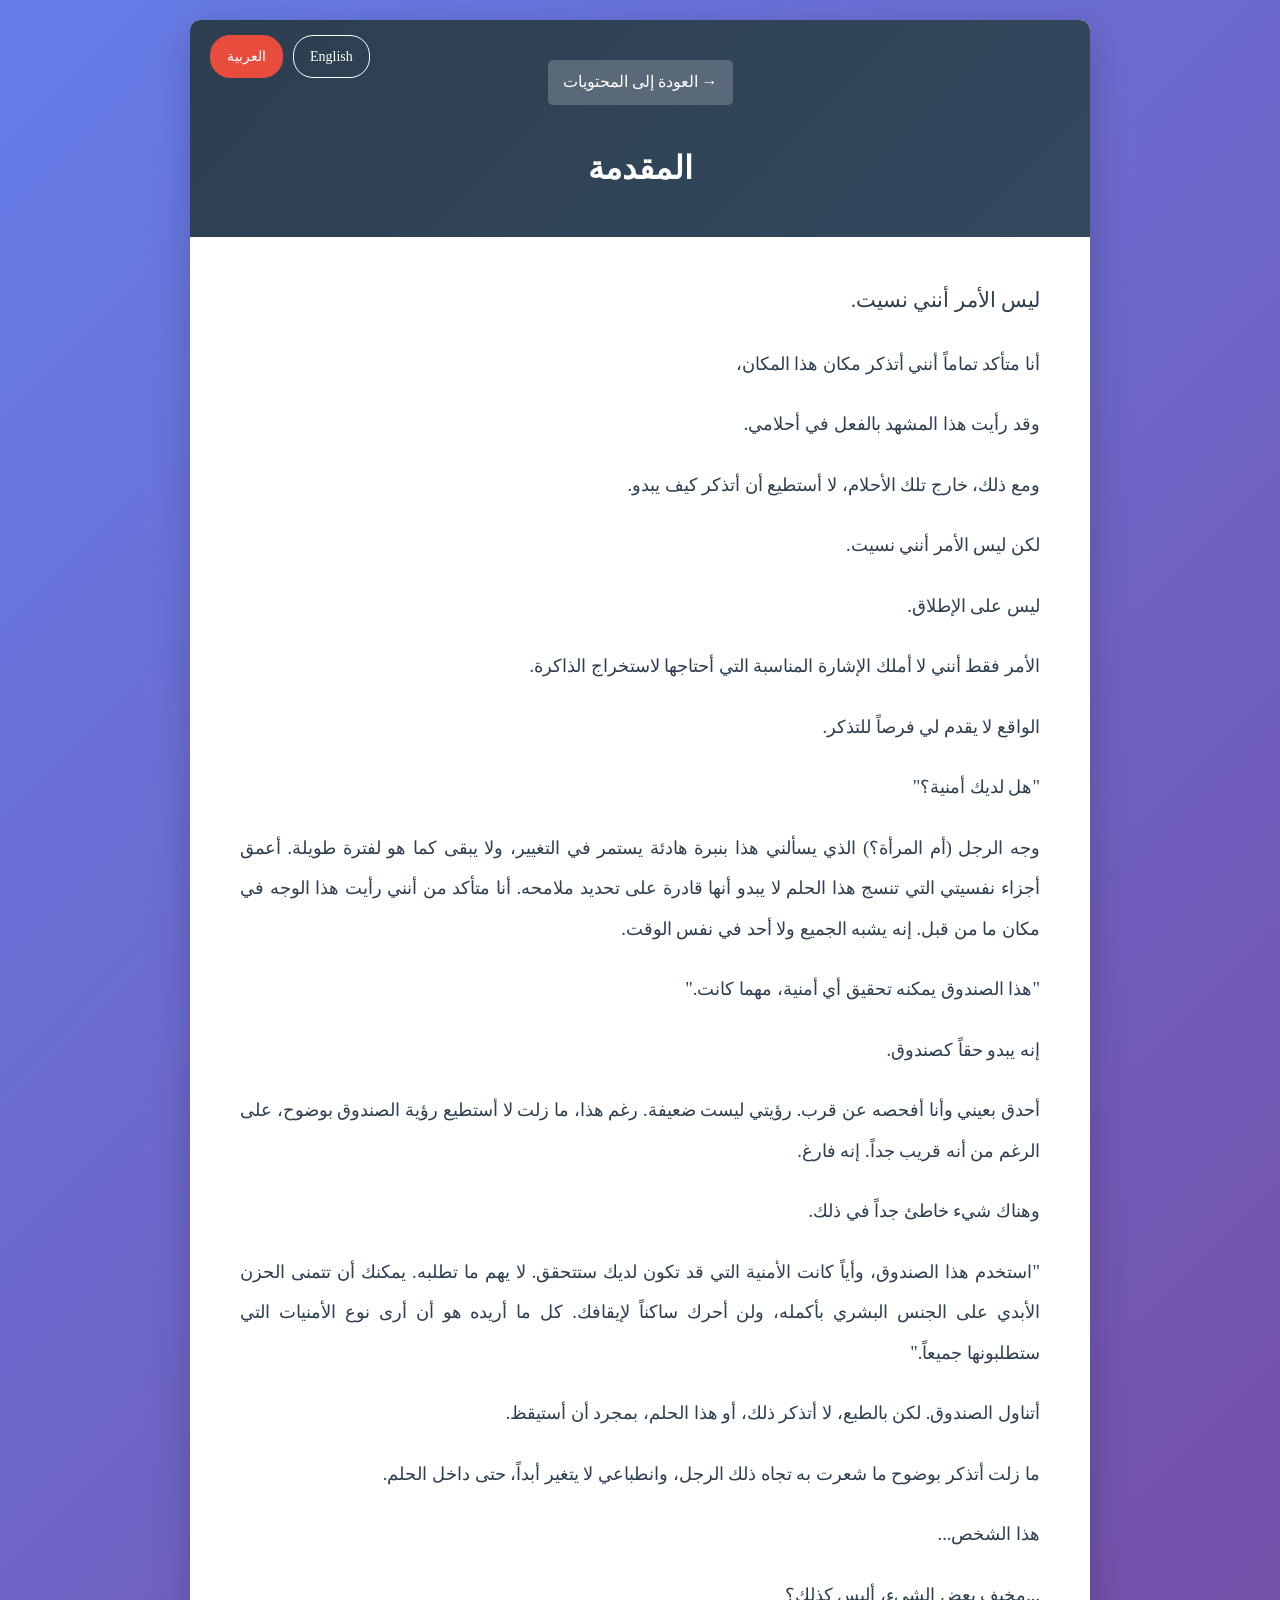
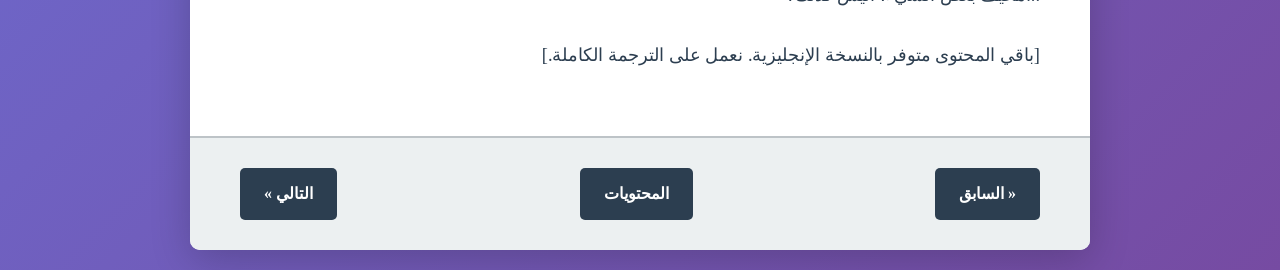
==== chapter_1_ar.html @ 04a9a9d6 "Create bilingual HTML website from PDF with Arabic translation Co-authored-by: kaly9 <170030629+kaly" ====
<!DOCTYPE html>
<html lang="ar" dir="rtl">
<head>
    <meta charset="UTF-8">
    <meta name="viewport" content="width=device-width, initial-scale=1.0">
    <title>المقدمة - الصندوق الفارغ وماريا الصفرية</title>
    <link rel="stylesheet" href="styles.css">
    <link rel="stylesheet" href="styles_ar.css">
</head>
<body class="rtl">
    <div class="container">
        <header class="chapter-header">
            <div class="language-switcher">
                <a href="chapter_1.html">English</a>
                <a href="chapter_1_ar.html" class="active">العربية</a>
            </div>
            <a href="index_ar.html" class="back-link">→ العودة إلى المحتويات</a>
            <h1 class="chapter-title">المقدمة</h1>
        </header>
        
        <main class="chapter-content">
            <p>ليس الأمر أنني نسيت.</p>
            <p>أنا متأكد تماماً أنني أتذكر مكان هذا المكان،</p>
            <p>وقد رأيت هذا المشهد بالفعل في أحلامي.</p>
            <p>ومع ذلك، خارج تلك الأحلام، لا أستطيع أن أتذكر كيف يبدو.</p>
            <p>لكن ليس الأمر أنني نسيت.</p>
            <p>ليس على الإطلاق.</p>
            <p>الأمر فقط أنني لا أملك الإشارة المناسبة التي أحتاجها لاستخراج الذاكرة.</p>
            <p>الواقع لا يقدم لي فرصاً للتذكر.</p>
            <p>"هل لديك أمنية؟"</p>
            <p>وجه الرجل (أم المرأة؟) الذي يسألني هذا بنبرة هادئة يستمر في التغيير، ولا يبقى كما هو لفترة طويلة. أعمق أجزاء نفسيتي التي تنسج هذا الحلم لا يبدو أنها قادرة على تحديد ملامحه. أنا متأكد من أنني رأيت هذا الوجه في مكان ما من قبل. إنه يشبه الجميع ولا أحد في نفس الوقت.</p>
            <p>"هذا الصندوق يمكنه تحقيق أي أمنية، مهما كانت."</p>
            <p>إنه يبدو حقاً كصندوق.</p>
            <p>أحدق بعيني وأنا أفحصه عن قرب. رؤيتي ليست ضعيفة. رغم هذا، ما زلت لا أستطيع رؤية الصندوق بوضوح، على الرغم من أنه قريب جداً. إنه فارغ.</p>
            <p>وهناك شيء خاطئ جداً في ذلك.</p>
            <p>"استخدم هذا الصندوق، وأياً كانت الأمنية التي قد تكون لديك ستتحقق. لا يهم ما تطلبه. يمكنك أن تتمنى الحزن الأبدي على الجنس البشري بأكمله، ولن أحرك ساكناً لإيقافك. كل ما أريده هو أن أرى نوع الأمنيات التي ستطلبونها جميعاً."</p>
            <p>أتناول الصندوق. لكن بالطبع، لا أتذكر ذلك، أو هذا الحلم، بمجرد أن أستيقظ.</p>
            <p>ما زلت أتذكر بوضوح ما شعرت به تجاه ذلك الرجل، وانطباعي لا يتغير أبداً، حتى داخل الحلم.</p>
            <p>هذا الشخص...</p>
            <p>...مخيف بعض الشيء، أليس كذلك؟</p>
            <p>[باقي المحتوى متوفر بالنسخة الإنجليزية. نعمل على الترجمة الكاملة.]</p>
        </main>
        
        <nav class="chapter-navigation">
            <a href="chapter_2_ar.html" class="nav-button">التالي »</a>
            <a href="index_ar.html" class="nav-button">المحتويات</a>
            <a href="index_ar.html" class="nav-button">« السابق</a>
        </nav>
    </div>
</body>
</html>
---- styles.css ----
/* Main Stylesheet for The Empty Box and Zeroth Maria Website */

* {
    margin: 0;
    padding: 0;
    box-sizing: border-box;
}

:root {
    --primary-color: #2c3e50;
    --secondary-color: #34495e;
    --accent-color: #e74c3c;
    --background: #ecf0f1;
    --text-color: #2c3e50;
    --light-text: #7f8c8d;
    --white: #ffffff;
    --border-color: #bdc3c7;
}

body {
    font-family: 'Georgia', 'Times New Roman', serif;
    line-height: 1.8;
    color: var(--text-color);
    background: linear-gradient(135deg, #667eea 0%, #764ba2 100%);
    min-height: 100vh;
    padding: 20px;
}

.container {
    max-width: 900px;
    margin: 0 auto;
    background: var(--white);
    box-shadow: 0 10px 40px rgba(0, 0, 0, 0.2);
    border-radius: 10px;
    overflow: hidden;
}

/* Header Styles */
.book-header, .chapter-header {
    background: linear-gradient(135deg, var(--primary-color) 0%, var(--secondary-color) 100%);
    color: var(--white);
    padding: 40px 30px;
    text-align: center;
    position: relative;
}

.language-switcher {
    position: absolute;
    top: 15px;
    right: 20px;
    display: flex;
    gap: 10px;
}

.language-switcher a {
    color: var(--white);
    text-decoration: none;
    padding: 8px 16px;
    border: 1px solid var(--white);
    border-radius: 20px;
    font-size: 14px;
    transition: all 0.3s;
}

.language-switcher a:hover {
    background: var(--white);
    color: var(--primary-color);
}

.language-switcher a.active {
    background: var(--accent-color);
    border-color: var(--accent-color);
}

.book-title {
    font-size: 2.5em;
    margin-bottom: 10px;
    font-weight: bold;
    text-shadow: 2px 2px 4px rgba(0, 0, 0, 0.3);
}

.book-subtitle {
    font-size: 1.2em;
    margin-bottom: 15px;
    opacity: 0.9;
}

.book-author, .book-publisher {
    font-size: 1em;
    opacity: 0.8;
    margin: 5px 0;
}

.chapter-title {
    font-size: 2em;
    margin-top: 20px;
}

.back-link {
    display: inline-block;
    color: var(--white);
    text-decoration: none;
    margin-bottom: 15px;
    padding: 8px 15px;
    background: rgba(255, 255, 255, 0.2);
    border-radius: 5px;
    transition: all 0.3s;
}

.back-link:hover {
    background: rgba(255, 255, 255, 0.3);
}

/* Navigation Styles */
.chapter-nav {
    padding: 40px 30px;
}

.chapter-nav h2 {
    color: var(--primary-color);
    margin-bottom: 25px;
    font-size: 1.8em;
    border-bottom: 3px solid var(--accent-color);
    padding-bottom: 10px;
}

.chapter-list {
    list-style: none;
}

.chapter-list li {
    margin: 15px 0;
    padding: 15px;
    background: var(--background);
    border-radius: 8px;
    transition: all 0.3s;
}

.chapter-list li:hover {
    background: #dfe6e9;
    transform: translateX(10px);
}

.chapter-list a {
    color: var(--primary-color);
    text-decoration: none;
    font-size: 1.1em;
    font-weight: 600;
    display: block;
}

/* Chapter Content Styles */
.chapter-content {
    padding: 40px 50px;
    font-size: 1.1em;
    line-height: 2;
}

.chapter-content p {
    margin-bottom: 20px;
    text-align: justify;
    text-indent: 2em;
}

.chapter-content p:first-of-type {
    font-size: 1.15em;
    font-weight: 500;
}

/* Chapter Navigation */
.chapter-navigation {
    display: flex;
    justify-content: space-between;
    padding: 30px 50px;
    background: var(--background);
    border-top: 2px solid var(--border-color);
}

.nav-button {
    padding: 12px 24px;
    background: var(--primary-color);
    color: var(--white);
    text-decoration: none;
    border-radius: 5px;
    font-weight: 600;
    transition: all 0.3s;
}

.nav-button:hover {
    background: var(--accent-color);
    transform: translateY(-2px);
    box-shadow: 0 4px 8px rgba(0, 0, 0, 0.2);
}

/* Footer Styles */
.site-footer {
    background: var(--secondary-color);
    color: var(--white);
    text-align: center;
    padding: 30px;
    margin-top: 20px;
}

.site-footer p {
    margin: 5px 0;
    opacity: 0.9;
}

/* Responsive Design */
@media (max-width: 768px) {
    body {
        padding: 10px;
    }
    
    .container {
        border-radius: 0;
    }
    
    .book-title {
        font-size: 1.8em;
    }
    
    .chapter-content {
        padding: 30px 20px;
        font-size: 1em;
    }
    
    .chapter-navigation {
        flex-direction: column;
        gap: 10px;
        padding: 20px;
    }
    
    .nav-button {
        text-align: center;
    }
    
    .language-switcher {
        position: static;
        justify-content: center;
        margin-bottom: 20px;
    }
}

/* Print Styles */
@media print {
    body {
        background: white;
        padding: 0;
    }
    
    .container {
        box-shadow: none;
    }
    
    .language-switcher,
    .back-link,
    .chapter-navigation,
    .site-footer {
        display: none;
    }
}
---- styles_ar.css ----
/* Arabic (RTL) Stylesheet Additions */

.rtl {
    direction: rtl;
    text-align: right;
}

.rtl .language-switcher {
    right: auto;
    left: 20px;
}

.rtl .chapter-list li:hover {
    transform: translateX(-10px);
}

.rtl .chapter-content p {
    text-align: justify;
    text-indent: 0;
    margin-bottom: 20px;
}

/* Use Arabic-friendly fonts */
.rtl body {
    font-family: 'Tahoma', 'Arial', 'Segoe UI', 'Traditional Arabic', sans-serif;
}

.rtl .book-title,
.rtl .chapter-title {
    font-family: 'Tahoma', 'Arial', 'Segoe UI', 'Traditional Arabic', sans-serif;
    font-weight: bold;
}

/* Adjust navigation for RTL */
.rtl .chapter-navigation {
    flex-direction: row-reverse;
}

/* Adjust back link arrow for RTL */
.rtl .back-link {
    text-align: right;
}

/* Better line height for Arabic text */
.rtl .chapter-content {
    line-height: 2.2;
    font-size: 1.15em;
}

/* Mobile adjustments for Arabic */
@media (max-width: 768px) {
    .rtl .language-switcher {
        left: auto;
        position: static;
    }
}
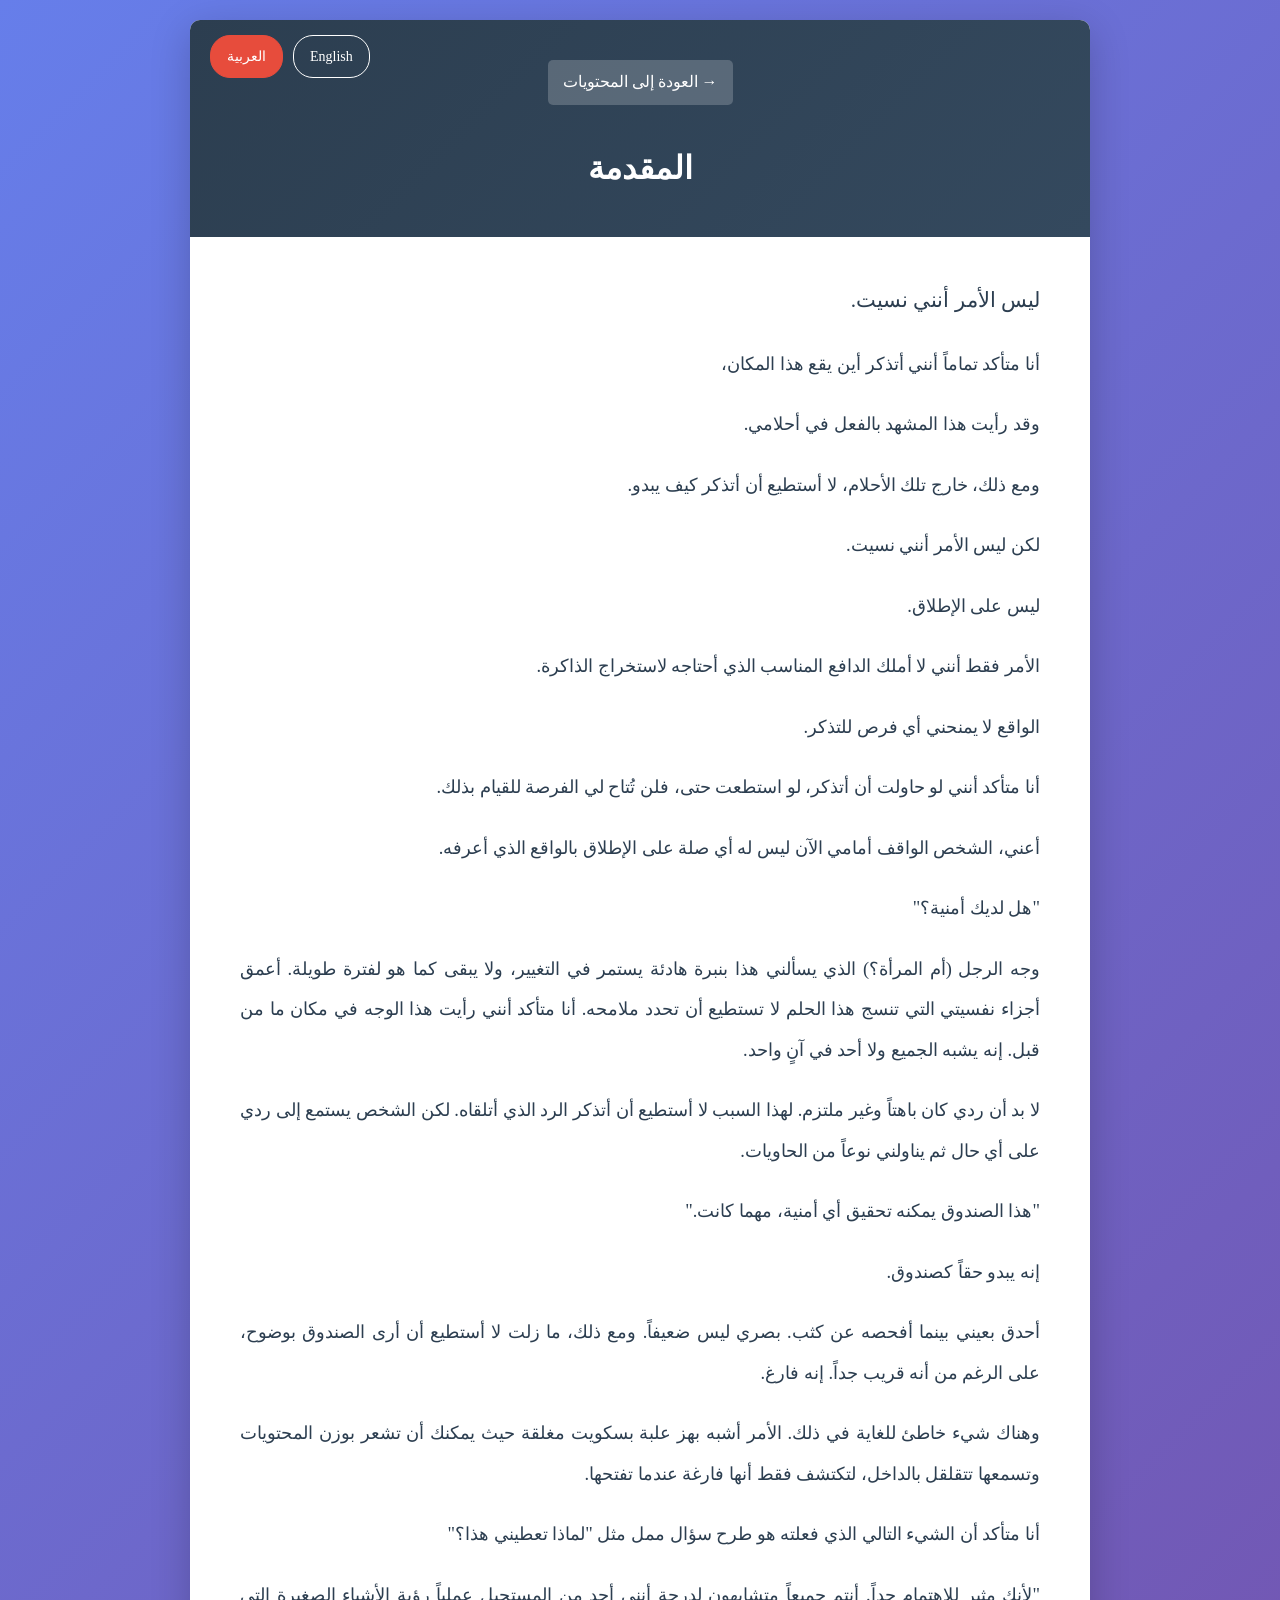
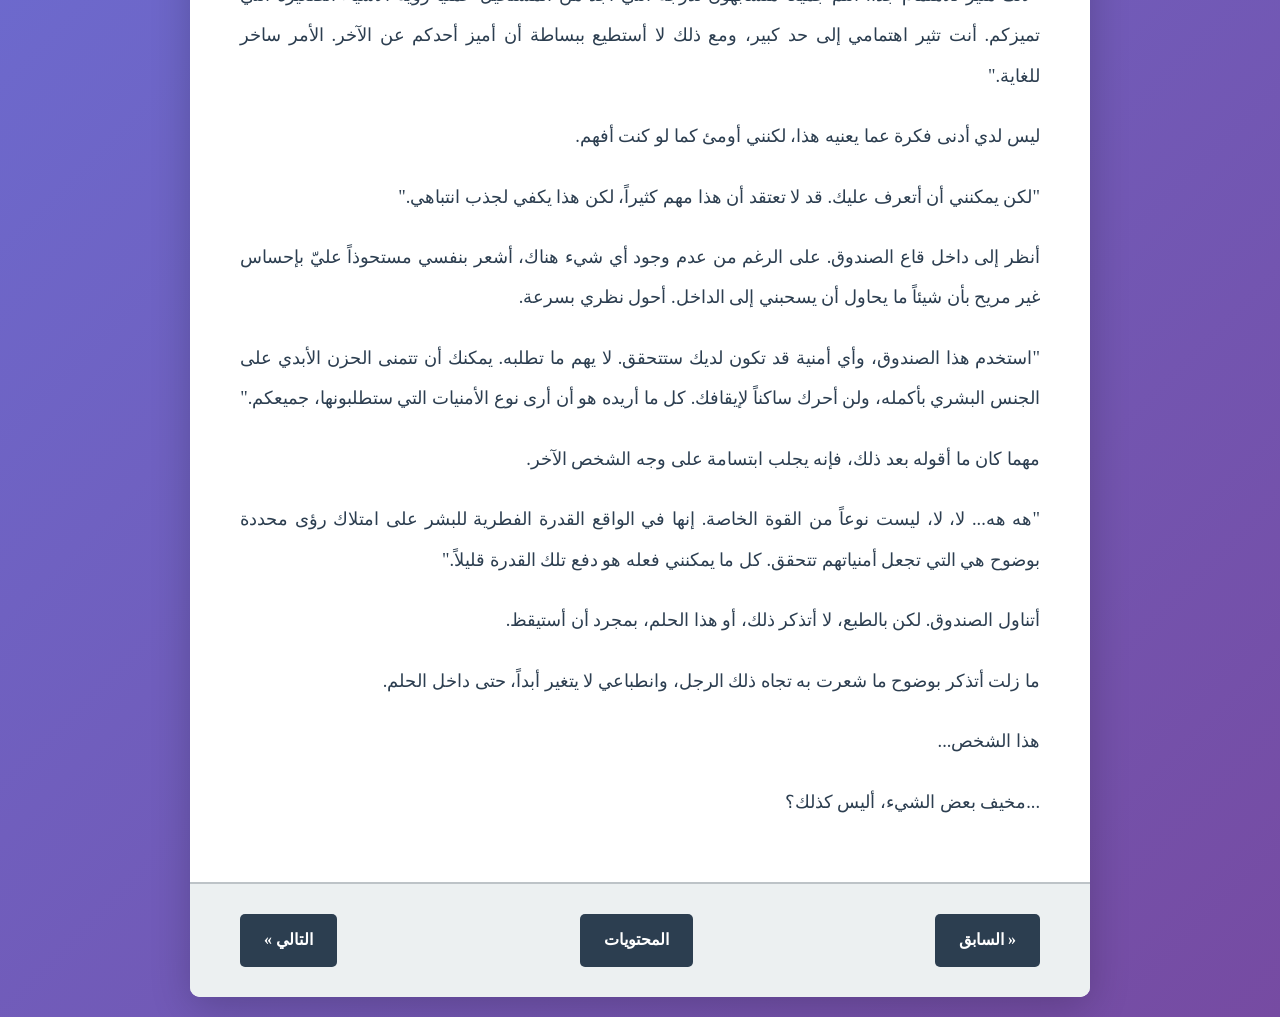
==== commit 56bf407b: "Fix Arabic title translation and improve content translations - Corrected title from "ماريا الصفرية"" ====
--- a/chapter_1_ar.html
+++ b/chapter_1_ar.html
@@ -3,7 +3,7 @@
 <head>
     <meta charset="UTF-8">
     <meta name="viewport" content="width=device-width, initial-scale=1.0">
-    <title>المقدمة - الصندوق الفارغ وماريا الصفرية</title>
+    <title>المقدمة - الصندوق الفارغ وماريا صفر</title>
     <link rel="stylesheet" href="styles.css">
     <link rel="stylesheet" href="styles_ar.css">
 </head>
@@ -20,25 +20,34 @@
         
         <main class="chapter-content">
             <p>ليس الأمر أنني نسيت.</p>
-            <p>أنا متأكد تماماً أنني أتذكر مكان هذا المكان،</p>
+            <p>أنا متأكد تماماً أنني أتذكر أين يقع هذا المكان،</p>
             <p>وقد رأيت هذا المشهد بالفعل في أحلامي.</p>
             <p>ومع ذلك، خارج تلك الأحلام، لا أستطيع أن أتذكر كيف يبدو.</p>
             <p>لكن ليس الأمر أنني نسيت.</p>
             <p>ليس على الإطلاق.</p>
-            <p>الأمر فقط أنني لا أملك الإشارة المناسبة التي أحتاجها لاستخراج الذاكرة.</p>
-            <p>الواقع لا يقدم لي فرصاً للتذكر.</p>
+            <p>الأمر فقط أنني لا أملك الدافع المناسب الذي أحتاجه لاستخراج الذاكرة.</p>
+            <p>الواقع لا يمنحني أي فرص للتذكر.</p>
+            <p>أنا متأكد أنني لو حاولت أن أتذكر، لو استطعت حتى، فلن تُتاح لي الفرصة للقيام بذلك.</p>
+            <p>أعني، الشخص الواقف أمامي الآن ليس له أي صلة على الإطلاق بالواقع الذي أعرفه.</p>
             <p>"هل لديك أمنية؟"</p>
-            <p>وجه الرجل (أم المرأة؟) الذي يسألني هذا بنبرة هادئة يستمر في التغيير، ولا يبقى كما هو لفترة طويلة. أعمق أجزاء نفسيتي التي تنسج هذا الحلم لا يبدو أنها قادرة على تحديد ملامحه. أنا متأكد من أنني رأيت هذا الوجه في مكان ما من قبل. إنه يشبه الجميع ولا أحد في نفس الوقت.</p>
+            <p>وجه الرجل (أم المرأة؟) الذي يسألني هذا بنبرة هادئة يستمر في التغيير، ولا يبقى كما هو لفترة طويلة. أعمق أجزاء نفسيتي التي تنسج هذا الحلم لا تستطيع أن تحدد ملامحه. أنا متأكد أنني رأيت هذا الوجه في مكان ما من قبل. إنه يشبه الجميع ولا أحد في آنٍ واحد.</p>
+            <p>لا بد أن ردي كان باهتاً وغير ملتزم. لهذا السبب لا أستطيع أن أتذكر الرد الذي أتلقاه. لكن الشخص يستمع إلى ردي على أي حال ثم يناولني نوعاً من الحاويات.</p>
             <p>"هذا الصندوق يمكنه تحقيق أي أمنية، مهما كانت."</p>
             <p>إنه يبدو حقاً كصندوق.</p>
-            <p>أحدق بعيني وأنا أفحصه عن قرب. رؤيتي ليست ضعيفة. رغم هذا، ما زلت لا أستطيع رؤية الصندوق بوضوح، على الرغم من أنه قريب جداً. إنه فارغ.</p>
-            <p>وهناك شيء خاطئ جداً في ذلك.</p>
-            <p>"استخدم هذا الصندوق، وأياً كانت الأمنية التي قد تكون لديك ستتحقق. لا يهم ما تطلبه. يمكنك أن تتمنى الحزن الأبدي على الجنس البشري بأكمله، ولن أحرك ساكناً لإيقافك. كل ما أريده هو أن أرى نوع الأمنيات التي ستطلبونها جميعاً."</p>
+            <p>أحدق بعيني بينما أفحصه عن كثب. بصري ليس ضعيفاً. ومع ذلك، ما زلت لا أستطيع أن أرى الصندوق بوضوح، على الرغم من أنه قريب جداً. إنه فارغ.</p>
+            <p>وهناك شيء خاطئ للغاية في ذلك. الأمر أشبه بهز علبة بسكويت مغلقة حيث يمكنك أن تشعر بوزن المحتويات وتسمعها تتقلقل بالداخل، لتكتشف فقط أنها فارغة عندما تفتحها.</p>
+            <p>أنا متأكد أن الشيء التالي الذي فعلته هو طرح سؤال ممل مثل "لماذا تعطيني هذا؟"</p>
+            <p>"لأنك مثير للاهتمام جداً. أنتم جميعاً متشابهون لدرجة أنني أجد من المستحيل عملياً رؤية الأشياء الصغيرة التي تميزكم. أنت تثير اهتمامي إلى حد كبير، ومع ذلك لا أستطيع ببساطة أن أميز أحدكم عن الآخر. الأمر ساخر للغاية."</p>
+            <p>ليس لدي أدنى فكرة عما يعنيه هذا، لكنني أومئ كما لو كنت أفهم.</p>
+            <p>"لكن يمكنني أن أتعرف عليك. قد لا تعتقد أن هذا مهم كثيراً، لكن هذا يكفي لجذب انتباهي."</p>
+            <p>أنظر إلى داخل قاع الصندوق. على الرغم من عدم وجود أي شيء هناك، أشعر بنفسي مستحوذاً عليّ بإحساس غير مريح بأن شيئاً ما يحاول أن يسحبني إلى الداخل. أحول نظري بسرعة.</p>
+            <p>"استخدم هذا الصندوق، وأي أمنية قد تكون لديك ستتحقق. لا يهم ما تطلبه. يمكنك أن تتمنى الحزن الأبدي على الجنس البشري بأكمله، ولن أحرك ساكناً لإيقافك. كل ما أريده هو أن أرى نوع الأمنيات التي ستطلبونها، جميعكم."</p>
+            <p>مهما كان ما أقوله بعد ذلك، فإنه يجلب ابتسامة على وجه الشخص الآخر.</p>
+            <p>"هه هه... لا، لا، ليست نوعاً من القوة الخاصة. إنها في الواقع القدرة الفطرية للبشر على امتلاك رؤى محددة بوضوح هي التي تجعل أمنياتهم تتحقق. كل ما يمكنني فعله هو دفع تلك القدرة قليلاً."</p>
             <p>أتناول الصندوق. لكن بالطبع، لا أتذكر ذلك، أو هذا الحلم، بمجرد أن أستيقظ.</p>
             <p>ما زلت أتذكر بوضوح ما شعرت به تجاه ذلك الرجل، وانطباعي لا يتغير أبداً، حتى داخل الحلم.</p>
             <p>هذا الشخص...</p>
             <p>...مخيف بعض الشيء، أليس كذلك؟</p>
-            <p>[باقي المحتوى متوفر بالنسخة الإنجليزية. نعمل على الترجمة الكاملة.]</p>
         </main>
         
         <nav class="chapter-navigation">
--- a/styles_ar.css
+++ b/styles_ar.css
@@ -50,7 +50,6 @@
 /* Mobile adjustments for Arabic */
 @media (max-width: 768px) {
     .rtl .language-switcher {
-        left: auto;
         position: static;
     }
 }
